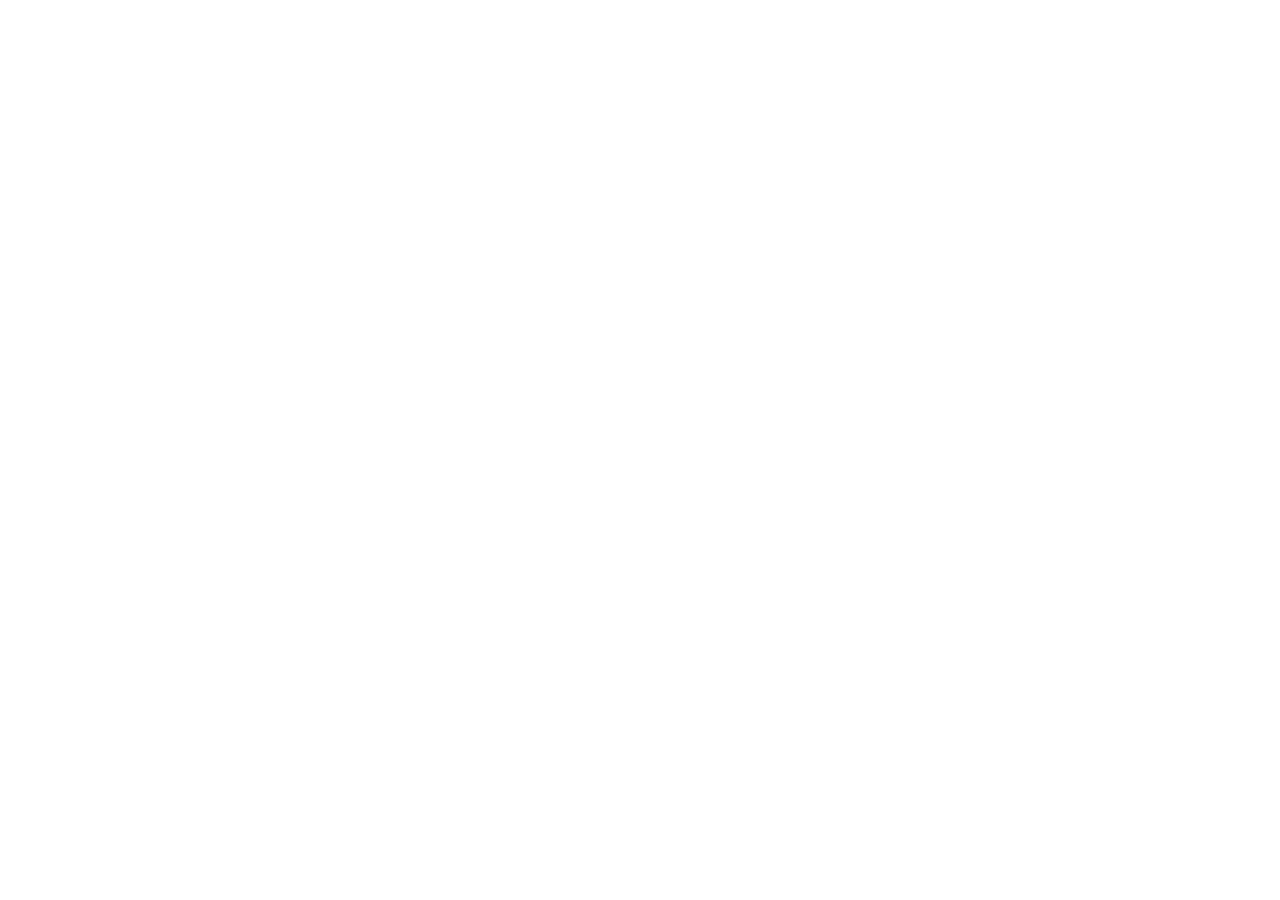
==== HTML/index.html @ 8e222d22 "Create index.html" ====
<!DOCTYPE html>
<html lang="en">
<head>
    <meta charset="UTF-8">
    <meta name="viewport" content="width=device-width, initial-scale=1.0">
    <title>Proyecto BET.ARQ</title>
</head>
<body>
    
</body>
</html>
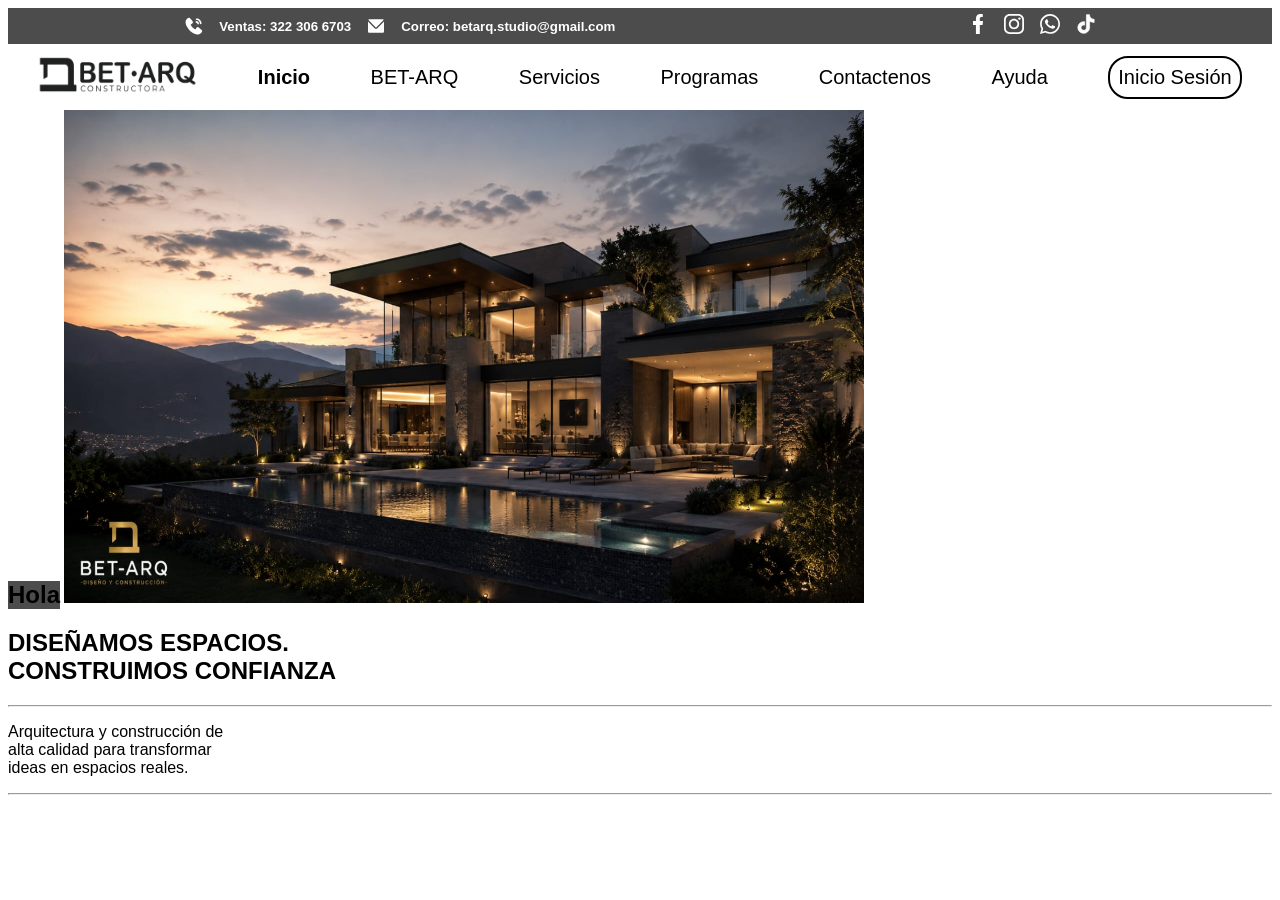
==== commit 391461a9: "Avance Header Se avanzó en el header como se tenía previsto en la plantilla Figma. Falta acomodar ci" ====
--- a/HTML/index.html
+++ b/HTML/index.html
@@ -1,11 +1,123 @@
 <!DOCTYPE html>
-<html lang="en">
+<html lang="es">
 <head>
     <meta charset="UTF-8">
     <meta name="viewport" content="width=device-width, initial-scale=1.0">
-    <title>Proyecto BET.ARQ</title>
+    <link rel="stylesheet" href="../CSS/estilos.css">
+    <title>BET.ARQ</title>
 </head>
 <body>
+    <!--<header>
+        
+
+        <a href="index.html">
+            <img src="imagenes.png/logo bet.arq.jpg" alt="LogoBet.Arq" width="40">
+        </a>
+
+        <nav>
+            
+        </nav>
+    </header>
+-->
+
+<!-- SANTIAGO -->
+    <header>
+        <div>
+            <div class="nav">
+                <div class="header">
+                    <div class="header-left">
+                        <img src="../imagenes/iconos/phoneCall.svg" alt="VENTAS" width="20">
+                        <h5>Ventas: 322 306 6703</h5>
+
+                        <img src="../imagenes/iconos/email.svg" alt="CORREO" width="20">
+                        <h5>Correo: betarq.studio@gmail.com</h5>
+                    </div>
+                    <div class="header-right">
+
+                        <a href="https://www.facebook.com/share/1Hqjyqs9do/" target="_blank">
+                            <img src="../imagenes/redes/facebook 2.svg" alt="Facebook" width="20">
+                        </a>
+
+                        <a href="https://www.instagram.com/constructora.betarq?igsh=MTFjNzgwYjI3ZHV6ZQ%3D%3D" target="_blank">
+                            <img src="../imagenes/redes/instagram.svg" alt="Instagram" width="20">
+                        </a>
+
+                        <a href="https://wa.me/c/573223066703" target="_blank">
+                            <img src="../imagenes/redes/whatsapp.svg" alt="Whatsapp" width="20">
+                        </a>
+
+                        <a href="https://www.tiktok.com/@arq.henderbautista?_r=1&_t=ZS-98G7TpHWfCP" target="_blank">
+                            <img src="../imagenes/redes/tiktok.svg" alt="TikTok" width="20">
+                        </a>
+
+                    </div>       
+                </div>
+
+                <nav class="header-nav">
+
+                    <a href="index.html">
+                        <img class="BETARQ" src="../imagenes/logos/logo1.png" alt="BET-ARQ">
+                    </a>
+                    
+                    <a class="inicio" href="index.html">
+                    Inicio
+                    </a>
+                    <a href="Bet-ARQ.html">
+                        BET-ARQ
+                    </a>
+                    <a href="Servicios.html">
+                        Servicios
+                    </a>
+                    <a href="Programas.html">
+                        Programas
+                    </a>
+                    <a href="Contactanos.html">
+                        Contactenos
+                    </a>
+                    <a href="Ayuda.html">
+                        Ayuda
+                    </a>
+                    <a class="iniciosesion" href="InicioSesion.html">
+                        Inicio Sesión 
+                    </a>
+                    
+                </nav>
+            </div>
+        </div>
+    </header>
+
+<!-- LEIDY -->
+
+    <section class="seccion-inicio">
+        
+        <div class="contenido">
+            <h1>Hola</h1>
+        </div>
+
+        <div class="casa-referencia">
+            <img src="../imagenes/Casa index bet.arq.jpeg" alt="Referencia">
+        </div>
+
+        <div class="inicio-contenido">
+            <h1>
+                DISEÑAMOS ESPACIOS.<br>
+                CONSTRUIMOS CONFIANZA
+            </h1>
+            <hr>
+        
+            <p>
+                Arquitectura y construcción de <br>
+                alta calidad para transformar <br>
+                ideas en espacios reales.
+            </p>
+            <hr>
+
+        </div>
+    </section>
+
+    
+
+
     
 </body>
 </html>
--- a/CSS/estilos.css
+++ b/CSS/estilos.css
@@ -0,0 +1,140 @@
+
+* {
+    font-family: Arial, Helvetica, sans-serif;
+}
+
+/* SANTIAGO */
+
+header {
+    top: 0;
+    left: 0;
+    right: 0;
+    width: 100%;
+    z-index: 1000;
+}
+
+.header-nav a {
+    text-decoration: none;
+}   
+
+.header {
+    background-color: #4C4C4C;
+    height: 36px;
+    display: flex;
+    color: white;
+    align-items: center;
+    justify-content: space-around;
+}
+
+.header-left {
+    display: flex;
+    gap: 15px;
+}
+
+.header-right {
+    display: flex;
+    gap: 16px;
+}
+
+.header-nav {
+    background-color: #FFFFFF;
+    height: 66px;
+    display: flex;
+    justify-content: space-around;
+    align-items: center;
+}
+
+.header-nav a {
+    color: black;
+    font-size: 20px;
+}
+
+.BETARQ {
+    width: 159.16px;
+    height: 37.06px;
+}
+
+.iniciosesion {
+    border: 2px solid #000;
+    border-radius: 20px;
+    padding: 8px;
+}
+
+.inicio {
+    font-weight: bold;    
+}
+
+
+/* CONTENIDO - SANTIAGO */
+
+.contenido {
+    background-color: #4C4C4C;
+    display: inline-block;
+    
+}
+
+.contenido h1 {
+    width: 508 px;
+    height: 394 px;
+    margin: 0;
+}
+
+.casa-referencia {
+    display: inline-block;
+
+}
+
+.casa-referencia img {
+    width: 800px;
+    height: 493px;
+}
+
+/* LEIDY */
+
+
+/* CSS APARTADO DE SERVICIOS */
+
+.servicios h1 {  /*No lo he terminado*/
+    left: 600px; 
+    top: 100px;
+
+}
+
+.remodelacion {
+    position: relative;
+    width: 300px;
+    height: 420px;
+    overflow: hidden;
+    border-radius: 20px;
+}
+
+.remodelacion img {
+    width: 100%;
+    height: 100%;
+    object-fit: cover;
+}
+
+.contenido1 {
+    position: absolute;
+    top: 50px;
+    left: 30px;
+
+}
+
+.contenido1 h3 {
+    color: white;
+    border: 1px solid white;
+    padding: 5px 7px;
+    display: inline-block;
+    font-size: 21px;
+    text-align: center;
+}
+
+.contenido1 p {
+    color: white;
+}
+
+
+
+
+
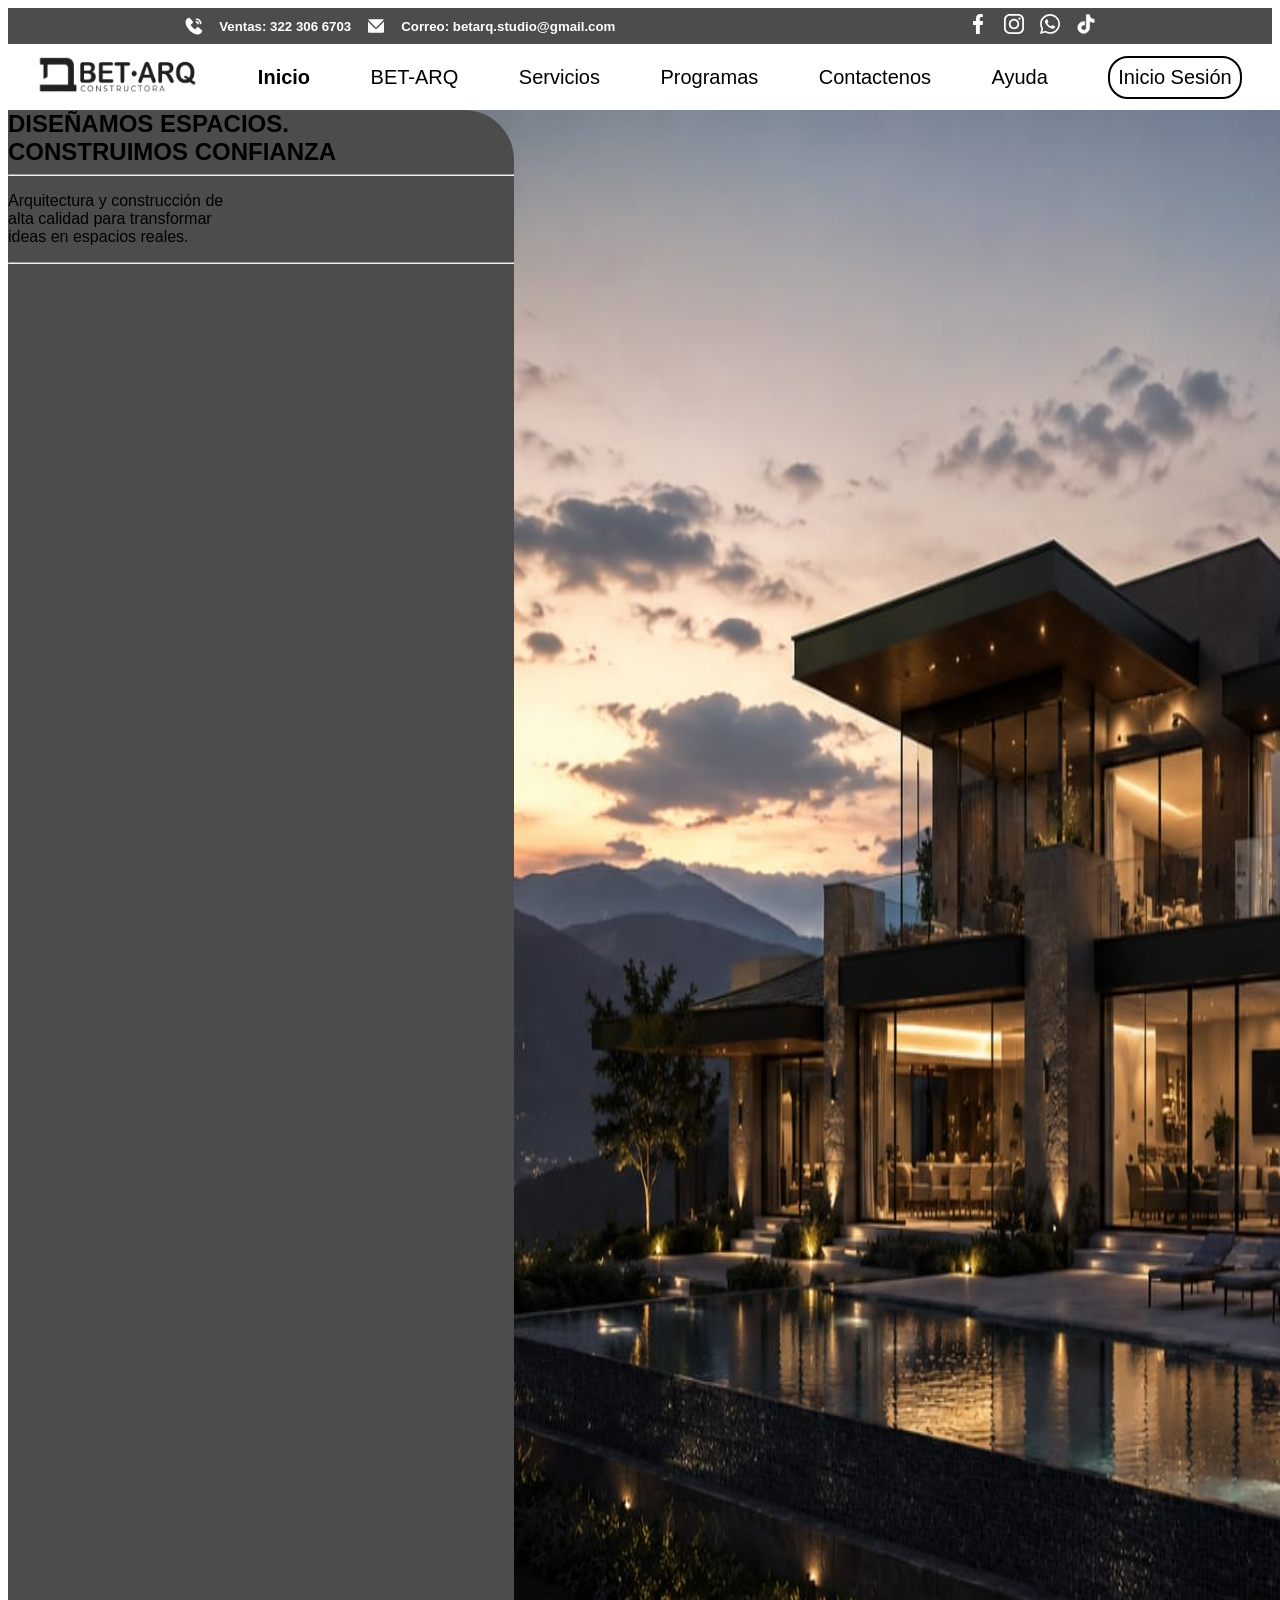
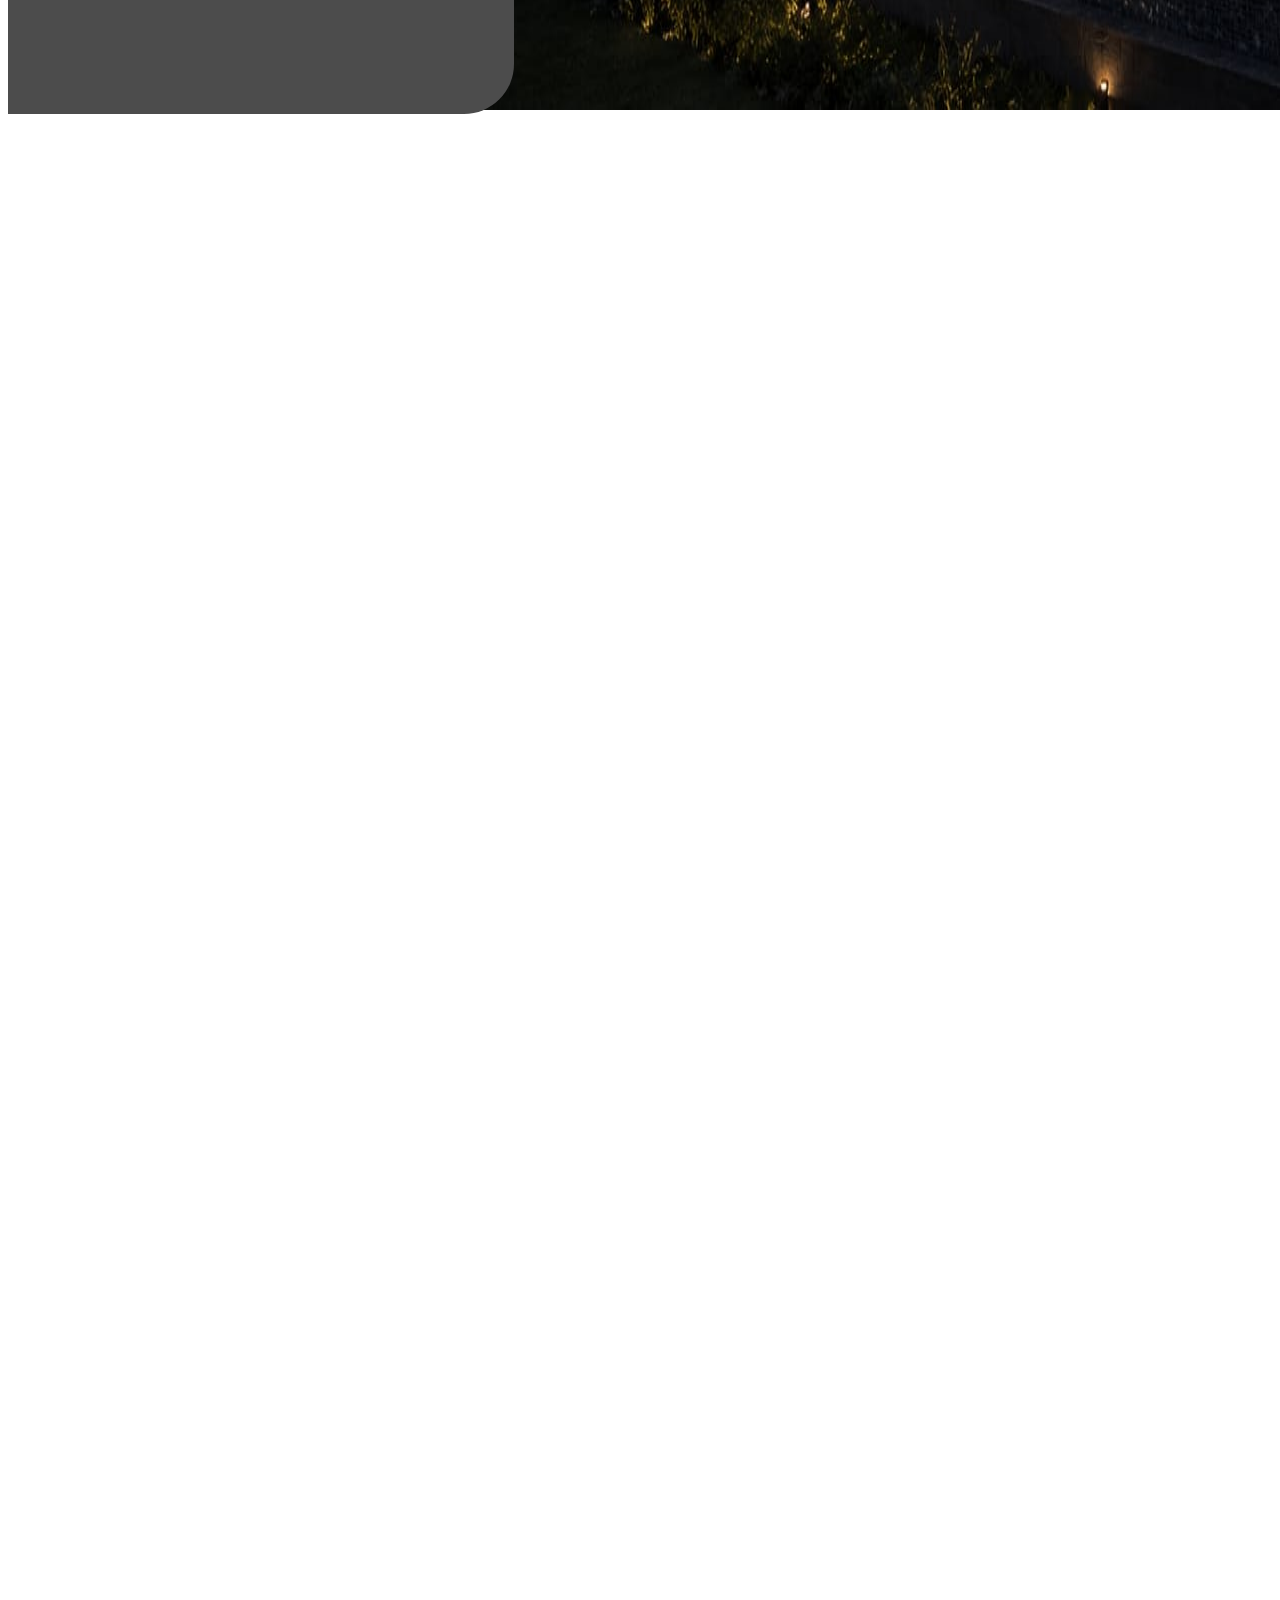
==== commit 3d03e134: "Comienzo de implementación de Grid" ====
--- a/HTML/index.html
+++ b/HTML/index.html
@@ -87,33 +87,32 @@
     </header>
 
 <!-- LEIDY -->
+    <div class="grid-contenido">
+        <section class="seccion-inicio">
+        
+            <div class="contenido-gris">
+                <h1>
+                    DISEÑAMOS ESPACIOS.<br>
+                    CONSTRUIMOS CONFIANZA
+                </h1>
+                <hr>
+            
+                <p>
+                    Arquitectura y construcción de <br>
+                    alta calidad para transformar <br>
+                    ideas en espacios reales.
+                </p>
+                <hr>
 
-    <section class="seccion-inicio">
-        
-        <div class="contenido">
-            <h1>Hola</h1>
-        </div>
+            </div>
 
-        <div class="casa-referencia">
-            <img src="../imagenes/Casa index bet.arq.jpeg" alt="Referencia">
-        </div>
+            <div class="casa-referencia">
+                <img src="../imagenes/Casa index bet.arq.jpeg" alt="Referencia">
+            </div>
 
-        <div class="inicio-contenido">
-            <h1>
-                DISEÑAMOS ESPACIOS.<br>
-                CONSTRUIMOS CONFIANZA
-            </h1>
-            <hr>
-        
-            <p>
-                Arquitectura y construcción de <br>
-                alta calidad para transformar <br>
-                ideas en espacios reales.
-            </p>
-            <hr>
-
-        </div>
-    </section>
+        </section>
+    </div>
+    
 
     
 
--- a/CSS/estilos.css
+++ b/CSS/estilos.css
@@ -67,26 +67,39 @@
 
 /* CONTENIDO - SANTIAGO */
 
-.contenido {
-    background-color: #4C4C4C;
-    display: inline-block;
+.seccion-inicio {
+    display: grid;
+    grid-template-columns: 1fr 1fr 1fr 1fr 1fr;
+    grid-template-rows: 1fr 1fr;
     
 }
 
-.contenido h1 {
-    width: 508 px;
-    height: 394 px;
+.contenido-gris {
+    background-color: #4C4C4C;
+    border-radius: 0 50px 50px 0;
+    grid-column: 1/3;
+    grid-row: 1/2;
+    z-index: 100;
+}
+
+.contenido-gris h1 {
     margin: 0;
 }
 
+/*
 .casa-referencia {
-    display: inline-block;
+}*/
 
+.casa-referencia {
+    grid-column: 2/6;
+    grid-row: 1/2;
 }
 
 .casa-referencia img {
-    width: 800px;
-    height: 493px;
+    /*width: 1003px;
+    height: 493px;*/
+    width: 100em;
+    height: 100em;    
 }
 
 /* LEIDY */
@@ -138,3 +151,4 @@
 
 
 
+    
